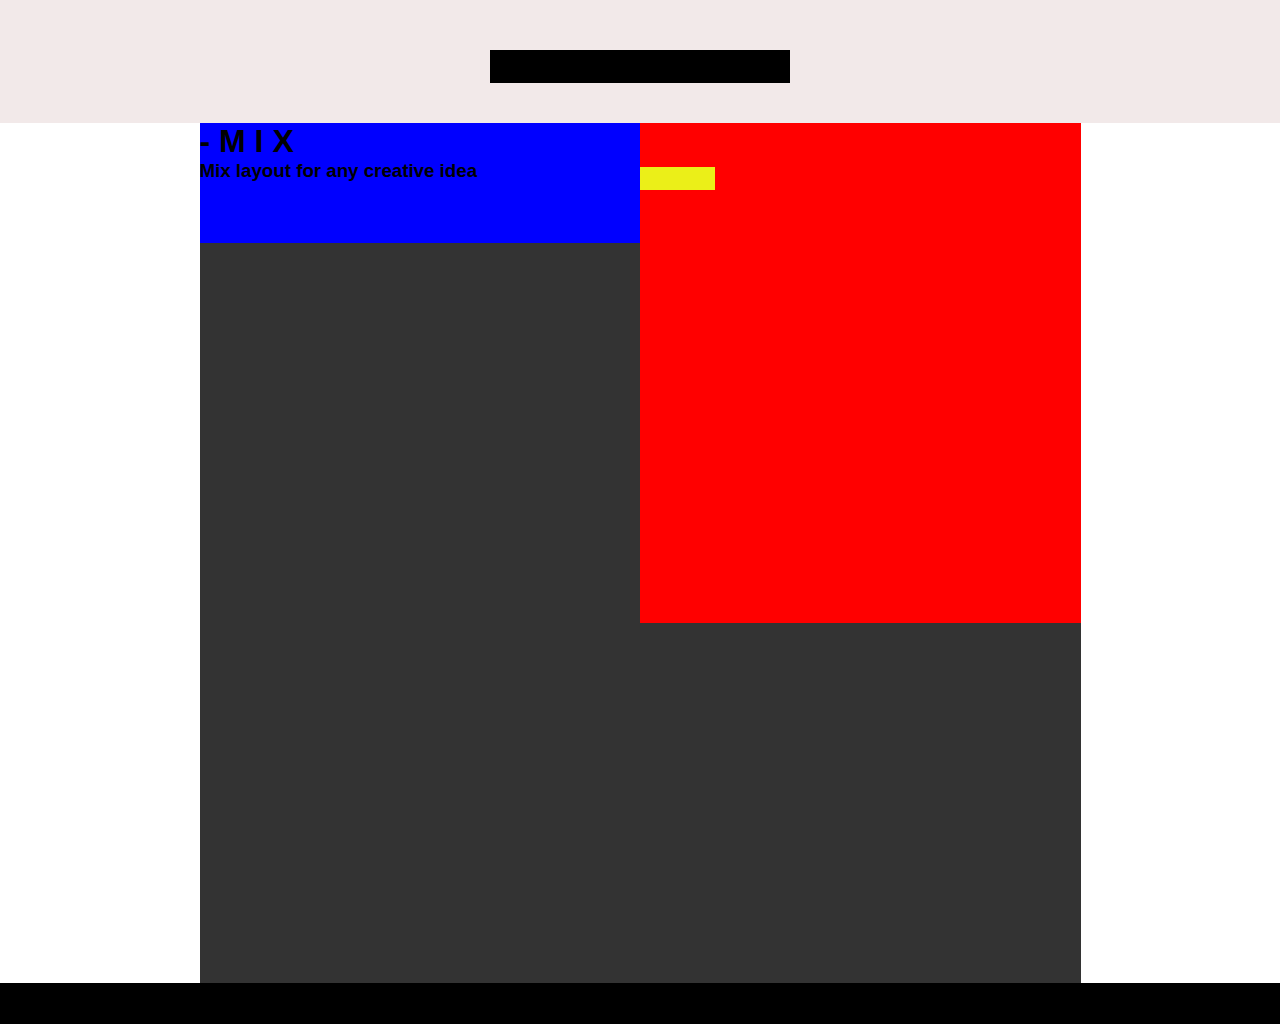
==== exercises/ex3/index.html @ 4a15f1aa "first commit" ====
<!DOCTYPE html>
<html>
    <head>
            <link rel="stylesheet" href="includes/style.css">
            <meta charset="UTF-8">
            <link href="http://fonts.googleapis.com/css?family=Fira+Sans" rel="stylesheet">
    </head>
    <body id="layout1">
        <header>
            <nav>
        
            </nav>
        </header>
        <main>
            <section class="text">
                <h1>- M I X</h1>
                <h3>Mix layout for any creative idea</h3>
            </section>
            <section>           
                 <section class="boxes">
                    <div class="box1"></div>
                    <div class="box2"></div>
                    <div class="box3"></div>
                </section>
            </section>

        </main>
        <footer>
        
        </footer>
    </body>
</html>
---- exercises/ex3/includes/style.css ----
*{
    margin:0;
    padding:0
}

header,main,footer,nav,aside,article,section,div{
    display: block;
}

/*body*/
body{ font-family: Arial; }
/*main*/
main{
    width: 1000px;
    margin: 0px auto;
}

/*header*/


header {
 width:100%;
 height:123px;
 background-color: #F2E9E9;
 padding-top: 0.1px;
}
/*nav*/


nav{
    width: 300px;
    height: 33px;
    margin: 50px auto;
    background-color: #000000;
}

/*footer*/

.boxes div{
    position: absolute;
    background-color: #ebef18
}



footer {
 width:100%;
 height:41px;
 background-color: #000000;
}


/*layout1*/

#layout1 main{
 width: 881px;
 height:860px;
 margin: 0 auto;
 background-color: #333333;
}

#layout1 .text{
    float: left;
    width: 50%;
    height: 120px;
    background-color: blue;
}

#layout1 .boxes{
position: relative;
top: 0px;
left: opx;
float: left;
width: 50%;
height: 500px;
background-color: red;
}

#layout1 .box1{
    top:44px;
    left: 0px;
    width: 75px;
    height: 23px;

}

.clear{
    clear: both;
}
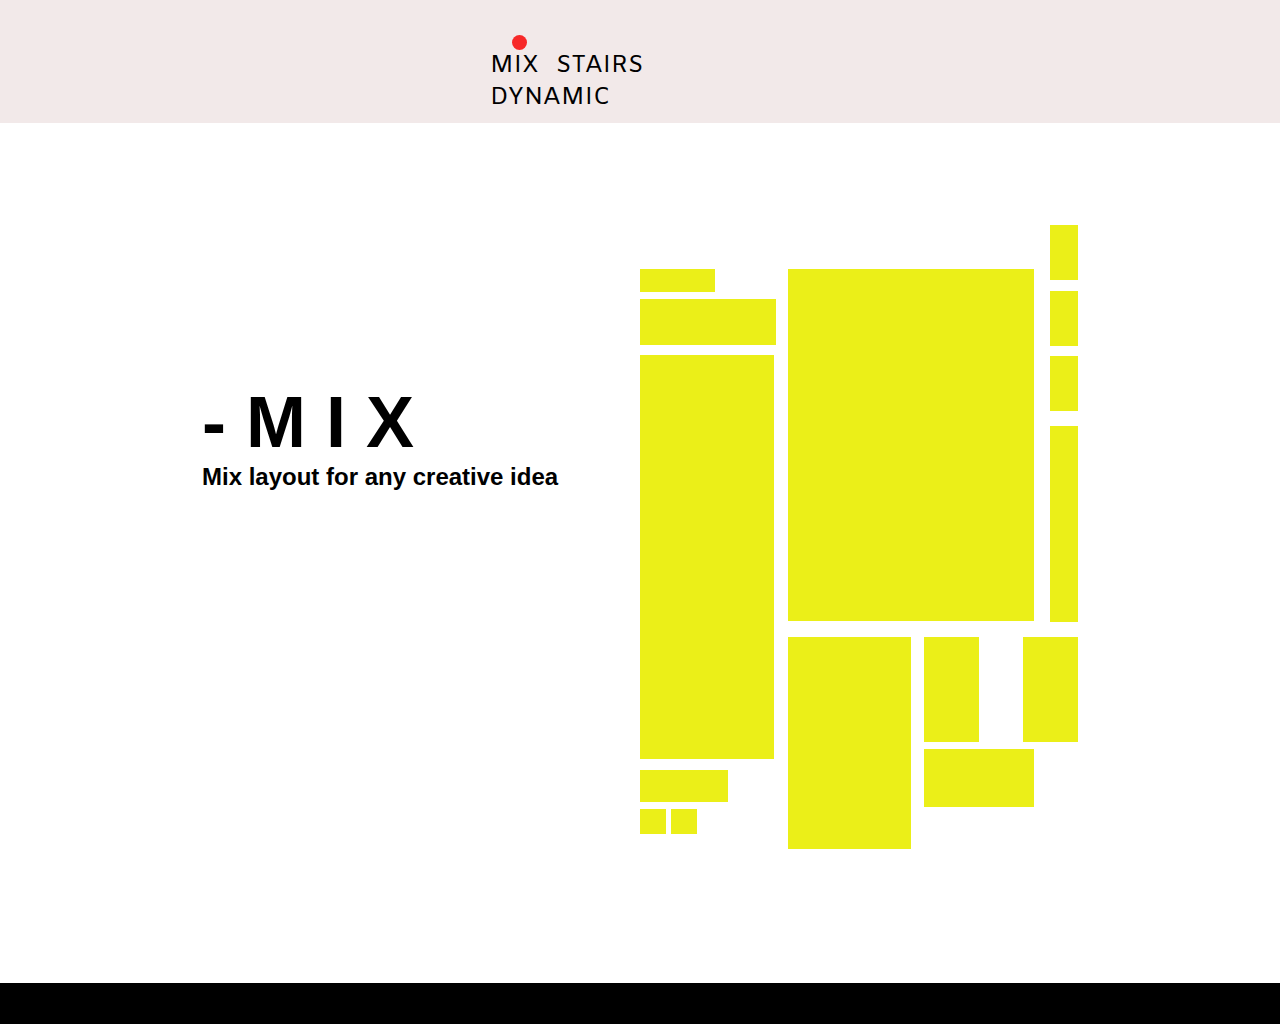
==== commit 76f44c6f: "ex3" ====
--- a/exercises/ex3/index.html
+++ b/exercises/ex3/index.html
@@ -4,11 +4,15 @@
             <link rel="stylesheet" href="includes/style.css">
             <meta charset="UTF-8">
             <link href="http://fonts.googleapis.com/css?family=Fira+Sans" rel="stylesheet">
+            <link href="https://fonts.googleapis.com/css?family=Amiko|Montserrat" rel="stylesheet">
     </head>
     <body id="layout1">
         <header>
             <nav>
-        
+                <div class="dot"></div>
+                <a href="#"  >MIX</a>
+                <a href="layout2.html" >STAIRS</a>
+                <a href="layout3.html">DYNAMIC</a>
             </nav>
         </header>
         <main>
@@ -21,6 +25,18 @@
                     <div class="box1"></div>
                     <div class="box2"></div>
                     <div class="box3"></div>
+                    <div class="box4"></div>
+                    <div class="box5"></div>
+                    <div class="box5 box52"></div>
+                    <div class="mid1 box6"></div>
+                    <div class="mid1 box7"></div>
+                    <div class="mid2 box8"></div>
+                    <div class="mid2 box9"></div>
+                    <div class="right box8"></div>
+                    <div class="right box10"></div>
+                    <div class="right box10 box102"></div>
+                    <div class="right box10 box103"></div>
+                    <div class="right box11"></div>
                 </section>
             </section>
 
--- a/exercises/ex3/includes/style.css
+++ b/exercises/ex3/includes/style.css
@@ -10,15 +10,26 @@
 /*body*/
 body{ font-family: Arial; }
 /*main*/
-main{
-    width: 1000px;
+
+
+#layout1 main{
+    width: 876px;
+    height:860px;
     margin: 0px auto;
-}
-
+    
+   }
+
+#layout2 main{
+    position: relative;
+    width: 88.3%;
+    
+    height: 1860px;
+}
 /*header*/
 
 
 header {
+    position: relative;
  width:100%;
  height:123px;
  background-color: #F2E9E9;
@@ -28,13 +39,60 @@
 
 
 nav{
+    position: relative;
     width: 300px;
     height: 33px;
     margin: 50px auto;
-    background-color: #000000;
-}
-
+}
+
+nav a{
+    
+    margin: 0.1px;
+    text-decoration: none;
+    left: 0%;
+    right: 75.25%;
+    top: 0%;
+    bottom: 0%;
+    
+    font-family: Amiko;
+    font-style: normal;
+    font-weight: normal;
+    font-size: 24px;
+    line-height: normal;
+    padding-right: 4%;
+    color: #000000;
+    position: relative;
+}
+
+nav a:hover:before {
+    content: "";
+    position: absolute;
+    top: -15px;
+    background:  #F72828;;
+    width: 15px;
+    height: 15px;
+    border-radius: 100%;
+    left:calc(50% - 8px);
+}
+.dot {
+    content: "";
+    position: absolute;
+    top: -15px;
+    background:  #F72828;;
+    width: 15px;
+    height: 15px;
+    border-radius: 100%;
+    
+}
+#layout1 .dot{
+    left:calc(10% - 8px);
+}
+
+#layout2 .dot{
+    left:calc(38% - 8px);
+}
 /*footer*/
+
 
 .boxes div{
     position: absolute;
@@ -52,18 +110,23 @@
 
 /*layout1*/
 
-#layout1 main{
- width: 881px;
- height:860px;
- margin: 0 auto;
- background-color: #333333;
-}
+
 
 #layout1 .text{
+    position: relative;
+    top:30%;
     float: left;
     width: 50%;
     height: 120px;
-    background-color: blue;
+
+}
+
+.text h1{
+    font-size: 72px;
+    font-weight: bold;
+}
+.text h3{
+    font-size: 24px;
 }
 
 #layout1 .boxes{
@@ -72,18 +135,202 @@
 left: opx;
 float: left;
 width: 50%;
-height: 500px;
-background-color: red;
-}
-
+height: 860px;
+
+}
+/*left*/
 #layout1 .box1{
-    top:44px;
-    left: 0px;
+    position: absolute;
+    top:17%;
+    left: 0%;
     width: 75px;
     height: 23px;
-
-}
-
+}
+#layout1 .box2{
+    position: absolute;
+    left: 0%;
+top: 19.5%;
+height: 46px;
+margin-top: 8px;
+width:136px;
+}
+#layout1 .box3{
+    position: absolute;
+    left: 0%;
+    top: 25.7%;
+    margin-top: 11px;
+    height: 404px;
+    width: 134px;
+}
+#layout1 .box4{
+    position: absolute;
+    left: 0%;
+    top: 73.9%;
+    margin-top: 11px;
+    height: 32px;
+    width: 88px;
+}
+#layout1 .box5{
+    position: absolute;
+    left: 0%; 
+    top: 78.9%;
+    margin-top: 7px;
+    height: 25px;
+    width: 26px;
+}
+#layout1 .box52{
+    margin-left: 7px;
+    left:5.5%;
+}
+
+/*mid*/
+
+#layout1 .mid1{
+    position: absolute;
+    left:30.4%;
+    margin-left:15px;
+}
+
+#layout1 .box6{
+
+    top:17%;
+    height: 352px;
+    width: 246px;
+}
+#layout1 .box7{
+
+    top:57.9%;
+    height: 212px;
+    width: 123px;
+    margin-top: 16px;
+}
+
+#layout1 .mid2{
+    position: absolute;
+    left:61.7%;
+    margin-left:14px;
+}
+#layout1 .box8{
+    top:57.9%;
+    height: 105px;
+    width: 55px;
+    margin-top: 16px;
+}
+#layout1 .box9{
+    top:72%;
+    height: 58px;
+    width: 110px;
+    margin-top: 7px;
+}
+
+/*right*/
+.right{
+    position: absolute;
+    right:0%; 
+}
+#layout1 .box10{
+    top:11.8%;
+    height: 55px;
+    width: 28px;
+}
+#layout1 .box102{
+    top:18.2%;
+    margin-top: 11px;
+}
+#layout1 .box103{
+    top:25.85%;
+    margin-top: 11px;
+}
+#layout1 .box11{
+    top:35.2%;
+    height: 196px;
+    width: 28px;
+}
+
+/*layou2*/
+
+#layout2 aside{
+    
+    float: right;
+    background: #EBEF18;
+    width: 11.7%;
+    height: 1884px;
+   
+
+}
+#layout2 main section{
+    position: relative;
+    width: 1000px;
+    height: 1884px;
+   
+    margin: 0px auto;
+    contain: content;
+}
+#layout2 main div{
+    position: absolute;
+    background: #C4C4C4;
+    height: 299px;
+    
+    margin-bottom: 79px;
+}
+
+.left{
+    position: absolute;
+    left: 0%;
+    margin-right: 55px;
+   
+}
+.left.first{
+    margin-top: 119px;
+    width: 47.1%;
+}
+.right.first{
+    margin-top: 287px;
+    width: 47.1%;
+}
+
+.others{
+    width: 100%;
+    margin-top: 80.2%;
+
+}
+.right .last {
+    width: 100%;
+    height: 100px;
+}
 .clear{
     clear: both;
-}+}
+#layout2 footer{
+    position: fixed;
+    bottom: 0; 
+    left: 0; 
+    right: 0; 
+    height: 41px;
+}
+
+aside div{
+    position: relative;
+    background: #000000;
+    width: 47.3%;
+    left: 0;
+}
+
+aside div::after{
+    content: "";
+  display: block;
+  padding-bottom: 100%;
+}
+.Rectangle1{
+    top: 6.3%;
+}
+.Rectangle2{
+    top: 32.7%;
+}
+
+.Rectangle3{
+    left:52.66%;
+    background: #ffffff;
+    top:7.1%;
+
+}
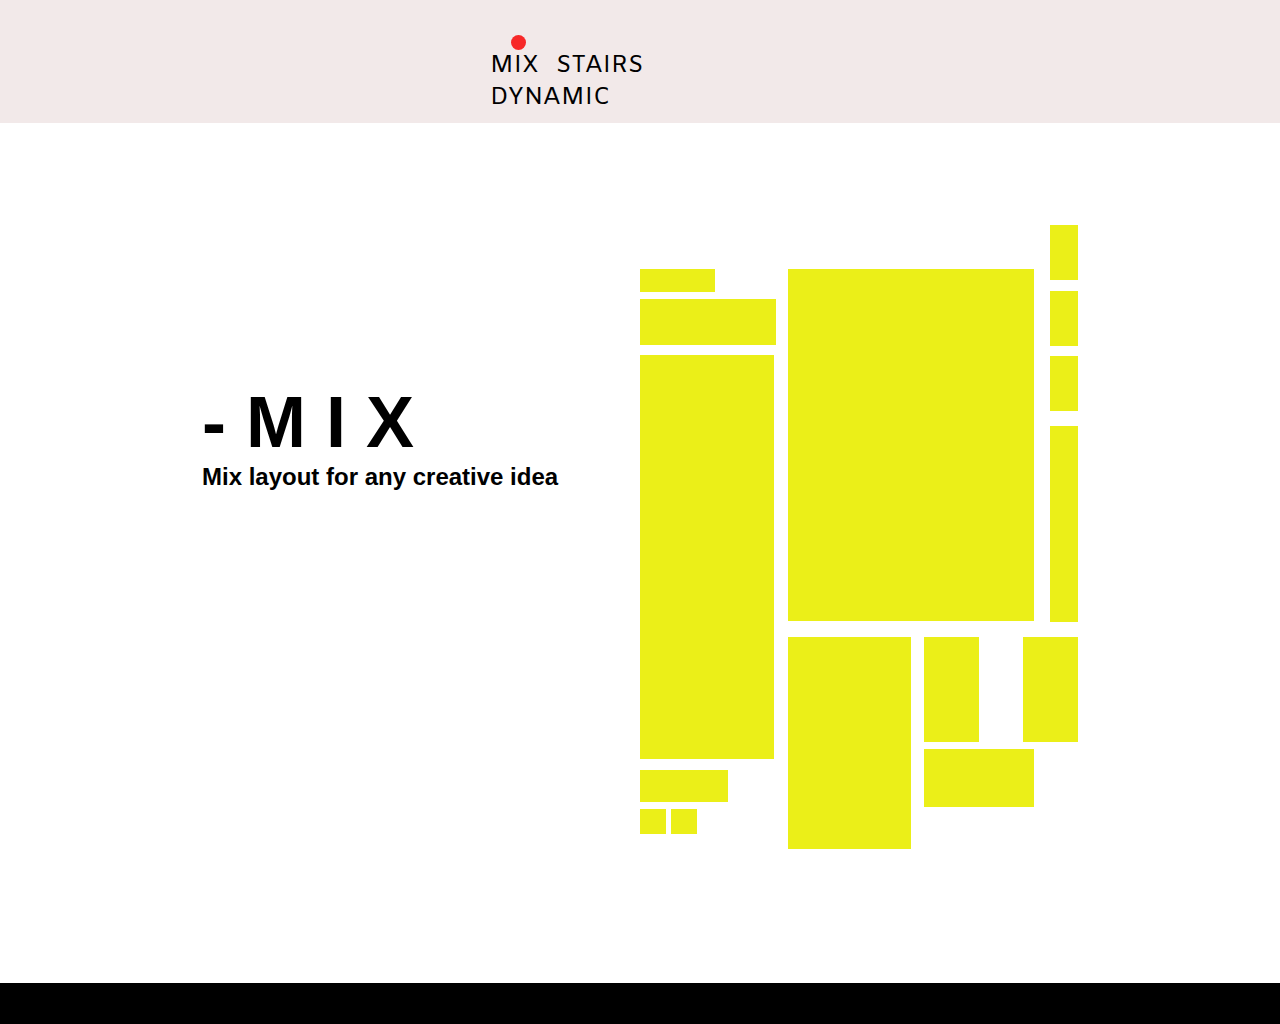
==== commit 8baf320c: "endless fuckery" ====
--- a/exercises/ex3/index.html
+++ b/exercises/ex3/index.html
@@ -5,6 +5,7 @@
             <meta charset="UTF-8">
             <link href="http://fonts.googleapis.com/css?family=Fira+Sans" rel="stylesheet">
             <link href="https://fonts.googleapis.com/css?family=Amiko|Montserrat" rel="stylesheet">
+            <meta name="viewport" content="width=divice-width,initial-scale=1">
     </head>
     <body id="layout1">
         <header>
--- a/exercises/ex3/includes/style.css
+++ b/exercises/ex3/includes/style.css
@@ -7,9 +7,17 @@
     display: block;
 }
 
-/*body*/
+/*
+----------------------------------------------------------------------------------------
+body
+----------------------------------------------------------------------------------------
+*/
 body{ font-family: Arial; }
-/*main*/
+/*
+----------------------------------------------------------------------------------------
+main
+----------------------------------------------------------------------------------------
+*/
 
 
 #layout1 main{
@@ -35,7 +43,12 @@
  background-color: #F2E9E9;
  padding-top: 0.1px;
 }
-/*nav*/
+
+/*
+---------------------------------------------------------------------------
+nav
+---------------------------------------------------------------------------
+*/
 
 
 nav{
@@ -72,7 +85,8 @@
     width: 15px;
     height: 15px;
     border-radius: 100%;
-    left:calc(50% - 8px);
+    left:calc(35%);
+    
 }
 .dot {
     content: "";
@@ -85,14 +99,17 @@
     
 }
 #layout1 .dot{
-    left:calc(10% - 8px);
+    left:calc(7%);
 }
 
 #layout2 .dot{
-    left:calc(38% - 8px);
-}
+    left:calc(33%);
+}
+#layout3 .dot{
+    left:15.7vw;
+}
+
 /*footer*/
-
 
 .boxes div{
     position: absolute;
@@ -246,15 +263,21 @@
     height: 196px;
     width: 28px;
 }
-
-/*layou2*/
+/*
+-----------------------------------------------------------------------------------------
+layou2
+-----------------------------------------------------------------------------------------
+*/
 
 #layout2 aside{
     
     float: right;
     background: #EBEF18;
-    width: 11.7%;
-    height: 1884px;
+    width: 169px;
+    height: 1925px;
+    left: 1271px;
+    top: 123px;
+    
    
 
 }
@@ -262,9 +285,10 @@
     position: relative;
     width: 1000px;
     height: 1884px;
-   
+    max-height: 1884px;
     margin: 0px auto;
     contain: content;
+    
 }
 #layout2 main div{
     position: absolute;
@@ -334,3 +358,119 @@
     top:7.1%;
 
 }
+
+
+#layout2 ul{
+    position: relative;
+    list-style:none;
+    text-align: center;
+    top:50.4%;
+}
+
+#layout2 ul a{
+    text-decoration: none;
+    color: #000000;
+    font-size: 96px;
+}
+
+/*
+----------------------------------------------------------------------------------
+layout3
+----------------------------------------------------------------------------------
+*/
+#layout3{
+    width: auto;
+    height: 100%;
+}
+
+#layout3 header{
+    height: 10vw;
+}
+
+#layout3 header div{
+    float: right;
+    margin: 1.5vw 1.5vw;
+    background-color: #000000;
+    height: 7vw;
+    width: 7vw;
+}
+
+
+.wrapper{
+    margin: 0px auto;
+    position: relative;
+    width: 100%;
+}
+
+
+
+#layout3 article{
+    position: relative;
+    float: left;
+    background-color: #E5E5E5;
+    width: 25vw;
+    clear: both;
+    min-height: 100vw;
+}
+
+#layout3 article nav{
+    position: relative;
+    margin-top: 30%;
+}
+#layout3 article nav a{
+   
+    font-size:1.75vw;
+}
+#layout3 .dot{
+    width: 1.37vw;
+    height: 1.37vw;
+    top:-1.4vw;
+    left:calc(35%);
+}
+#layout3 a:hover::before{
+    width: 1.37vw;
+    height: 1.37vw;
+    top:-1.4vw;
+    left:calc(35%);
+}
+
+#layout3 main{
+    float: left;
+    width:67vw;
+    min-height: 100vw;
+}
+
+#layout3 aside section{
+    position: absolute;
+    right:0px;
+    min-height: 100vw;
+    background-color: rgba(24, 239, 33, 0.3);
+    width: 8vw;
+}
+
+#layout3 footer{
+    position: fixed;
+    bottom: 0; 
+    left: 0; 
+    right: 0; 
+    height: 41px;
+    width: 100vw;
+}
+
+
+@media screen and (max-width:480px){
+    #layout3 article{
+        min-height: 5vw;
+        height: 8vw;
+        width: 100%;
+        margin: 0 auto;
+    }
+    #layout3 article nav{
+
+        margin: -1vw 40vw;
+        width:30vw;
+    }
+    #layout3 aside{
+        display: none;
+    }
+}